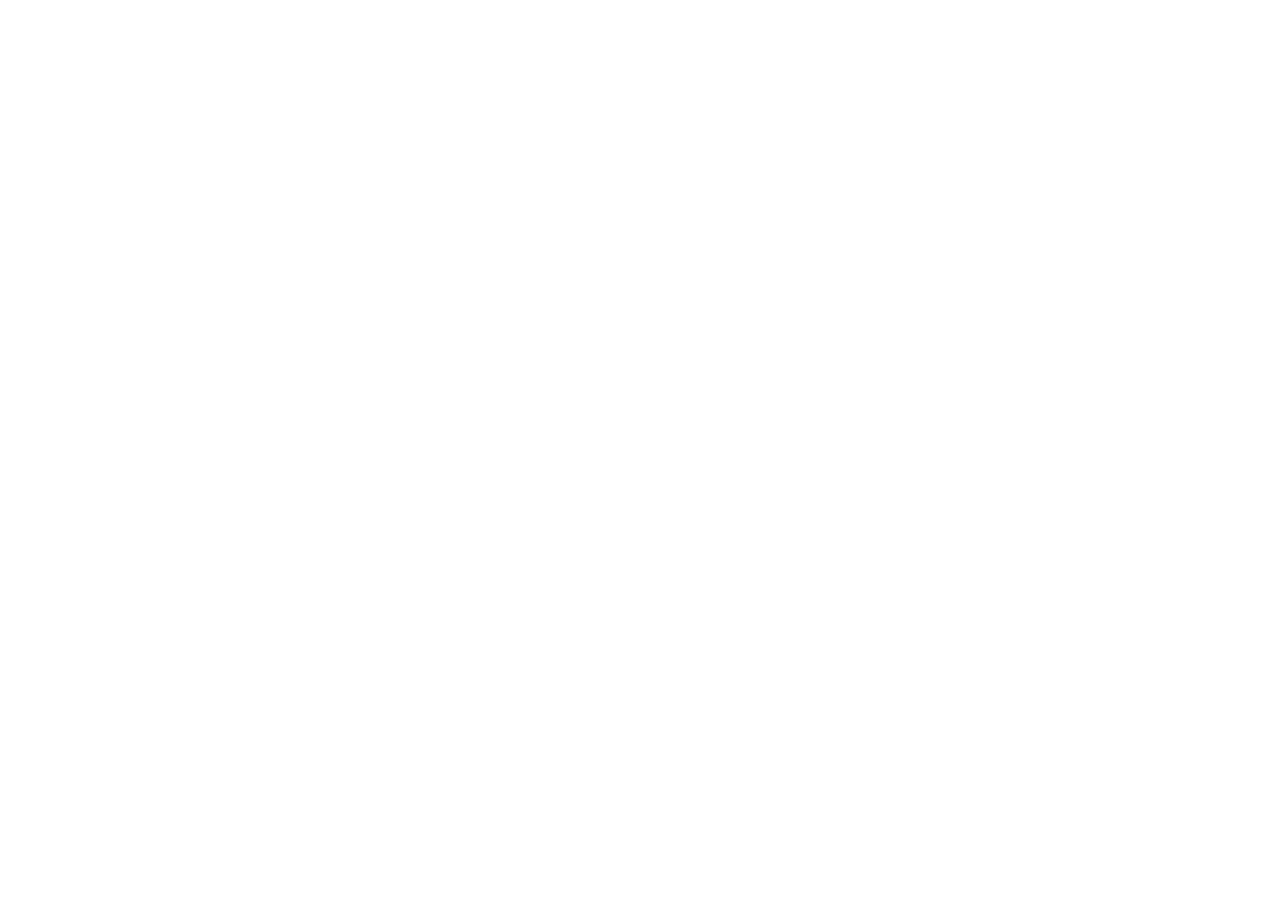
==== blog.html @ d8f04a01 "added blog" ====
<!DOCTYPE html>
<html lang="en">
<head>
    <meta charset="UTF-8">
    <meta http-equiv="X-UA-Compatible" content="IE=edge">
    <meta name="viewport" content="width=device-width, initial-scale=1.0">
    <title>Typing Monster</title>
</head>
<body>

</body>
</html>
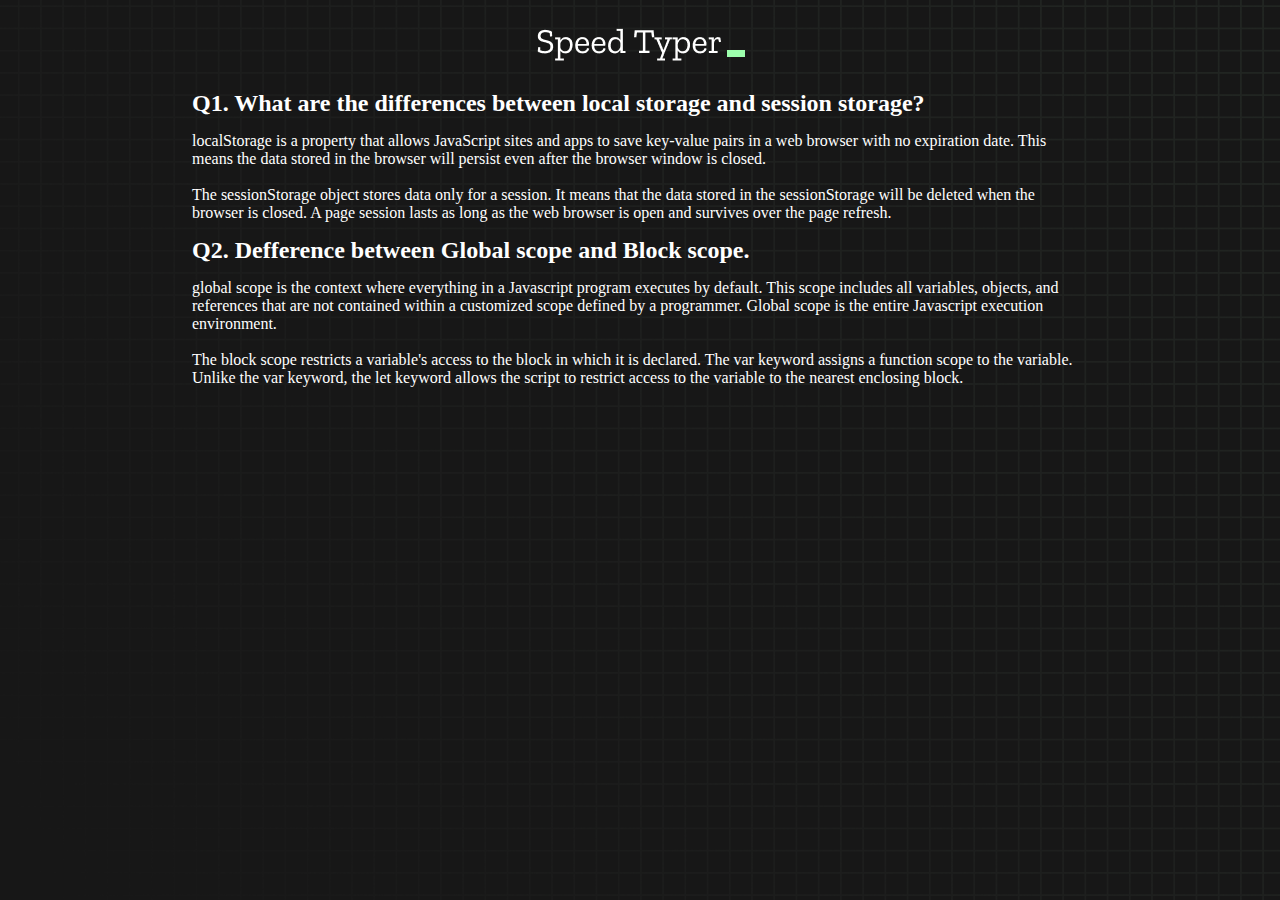
==== commit 4fed3ec7: "added QnA" ====
--- a/blog.html
+++ b/blog.html
@@ -4,9 +4,28 @@
     <meta charset="UTF-8">
     <meta http-equiv="X-UA-Compatible" content="IE=edge">
     <meta name="viewport" content="width=device-width, initial-scale=1.0">
-    <title>Typing Monster</title>
+    <title>Speed Typer</title>
+    <link rel="stylesheet" href="styles.css" />
+    <link rel="preconnect" href="https://fonts.googleapis.com" />
+    <link rel="preconnect" href="https://fonts.gstatic.com" crossorigin />
 </head>
 <body>
-
+    <h1 class="title"><img src="./logo.png" /></h1>
+    <section>
+        <div class="box-container">
+            <h2 style="padding-bottom: 15px ;">Q1. What are the differences between local storage and session storage?</h2>
+            <p style="padding-bottom: 15px;">localStorage is a property that allows JavaScript sites and apps to save key-value pairs in a web browser with no expiration date. This means the data stored in the browser will persist even after the browser window is closed. <br><br>
+            The sessionStorage object stores data only for a session. It means that the data stored in the sessionStorage will be deleted when the browser is closed. A page session lasts as long as the web browser is open and survives over the page refresh.
+            </p>
+            <h2 style="padding-bottom: 15px;">Q2. Defference between Global scope and Block scope.</h2>
+            <p style="padding-bottom: 15px;">global scope is the context where everything in a Javascript program executes by default. This scope includes all variables, objects, and references that are not contained within a customized scope defined by a programmer. Global scope is the entire Javascript execution environment. <br><br>
+                The block scope restricts a variable's access to the block in which it is declared. The var keyword assigns a function scope to the variable. Unlike the var keyword, the let keyword allows the script to restrict access to the variable to the nearest enclosing block.
+            </p>
+            <h2 style="padding-bottom: 15px ;"></h2>
+            <p style="padding-bottom: 15px ;"></p>
+            <h2 style="padding-bottom: 15px ;"></h2>
+            <p style="padding-bottom: 15px ;"></p>
+        </div>
+    </section>
 </body>
 </html>--- a/styles.css
+++ b/styles.css
@@ -0,0 +1,202 @@
+* {
+  padding: 0;
+  margin: 0;
+  box-sizing: border-box;
+}
+
+body {
+  background-image: url("./bg.png");
+  background-size: cover;
+  background-position: left top;
+  font-family: "Zilla Slab", serif;
+  color: white;
+}
+
+.box-container {
+  width: 70%;
+  margin: 0 auto;
+}
+
+#question {
+  height: 100px;
+  display: flex;
+  align-items: center;
+  justify-content: center;
+  color: white;
+  font-size: 25px;
+  border-radius: 15px;
+  background: rgb(255, 255, 255);
+  background: linear-gradient(
+    92.49deg,
+    rgba(255, 255, 255, 0.1) 0.18%,
+    rgba(255, 255, 255, 0.05) 99.85%
+  );
+  backdrop-filter: blur(5px);
+  margin-bottom: 30px;
+}
+
+#display {
+  height: 100px;
+  display: flex;
+  flex-wrap: wrap;
+  align-items: center;
+  padding-left: 5rem;
+  color: white;
+  font-size: 32px;
+  background-color: #171717;
+  border: 2px solid #9dffad;
+  border-radius: 15px;
+}
+
+#countdown {
+  position: fixed;
+  height: 100vh;
+  width: 100vw;
+  background-color: rgba(0, 0, 0, 0.8);
+  top: 0;
+  left: 0;
+  display: flex;
+  align-items: center;
+  justify-content: center;
+  font-size: 3rem;
+  color: white;
+  display: none;
+}
+#result {
+  position: fixed;
+  top: 50%; 
+  left: 50%;
+  transform: translate(-50%, -50%);
+  height: 250px;
+  width: 400px;
+  background-color: #171717;
+  border-radius: 15px;
+  border: 2px solid #9dffad;
+  color: white;
+  text-align: center;
+  padding: 2rem;
+}
+#show-time{
+  text-align: center;
+  color: white;
+  margin: 10px 0;
+}
+
+.green {
+  color: #9dffad;
+}
+.red {
+  color: #eb6565;
+}
+.bold {
+  font-weight: 700;
+}
+.inactive {
+  border: 2px solid white !important;
+}
+.hidden {
+  display: none;
+}
+.title {
+  text-align: center;
+  color: white;
+  margin: 20px 0;
+}
+
+.divider-container {
+  height: 80px;
+  display: flex;
+  justify-content: center;
+  align-items: center;
+  gap: 15px;
+  margin: 0 auto;
+}
+
+.line {
+  height: 2px;
+  background: white;
+  width: 100%;
+}
+
+.title2 {
+  color: white;
+  display: block;
+}
+
+.buttons {
+  display: flex;
+  justify-content: center;
+  margin: 30px 0;
+}
+button {
+  padding: 10px 20px;
+  border: none;
+  font-size: 16px;
+  font-weight: bold;
+  width: 300px;
+  height: 50px;
+  color: white;
+  background-color: #171717;
+  border-radius: 10px;
+  border: 2px solid #9dffad;
+  cursor: pointer;
+}
+
+#histories {
+  display: flex;
+  flex-wrap: wrap;
+  justify-content: space-around;
+}
+
+.card {
+  display: grid;
+  width: 30%;
+  height: 200px;
+  padding: 50px;
+  justify-content: space-between;
+  align-items: center;
+  padding: 20px 30px;
+  color: white;
+  border-radius: 15px;
+  background: rgb(255, 255, 255);
+  background: linear-gradient(
+    92.49deg,
+    rgba(255, 255, 255, 0.1) 0.18%,
+    rgba(255, 255, 255, 0.05) 99.85%
+  );
+  backdrop-filter: blur(5px);
+  margin-bottom: 30px;
+}
+
+@media only screen and (max-width: 600px) {
+  .card{
+    display: flex;
+    height: 100%;
+    width: 100%;
+  }
+}
+
+#modal-background {
+  background: rgb(255, 255, 255);
+  background: linear-gradient(
+    92.49deg,
+    rgba(255, 255, 255, 0.1) 0.18%,
+    rgba(255, 255, 255, 0.05) 99.85%
+  );
+  backdrop-filter: blur(5px);
+  height: 100vh;
+  width: 100%;
+  position: fixed;
+  top: 0;
+}
+
+@media only screen and (max-width: 700px) {
+  .box-container {
+    padding: 0 20px;
+    width: 100%;
+  }
+  .card {
+    flex-direction: column;
+  }
+}
+
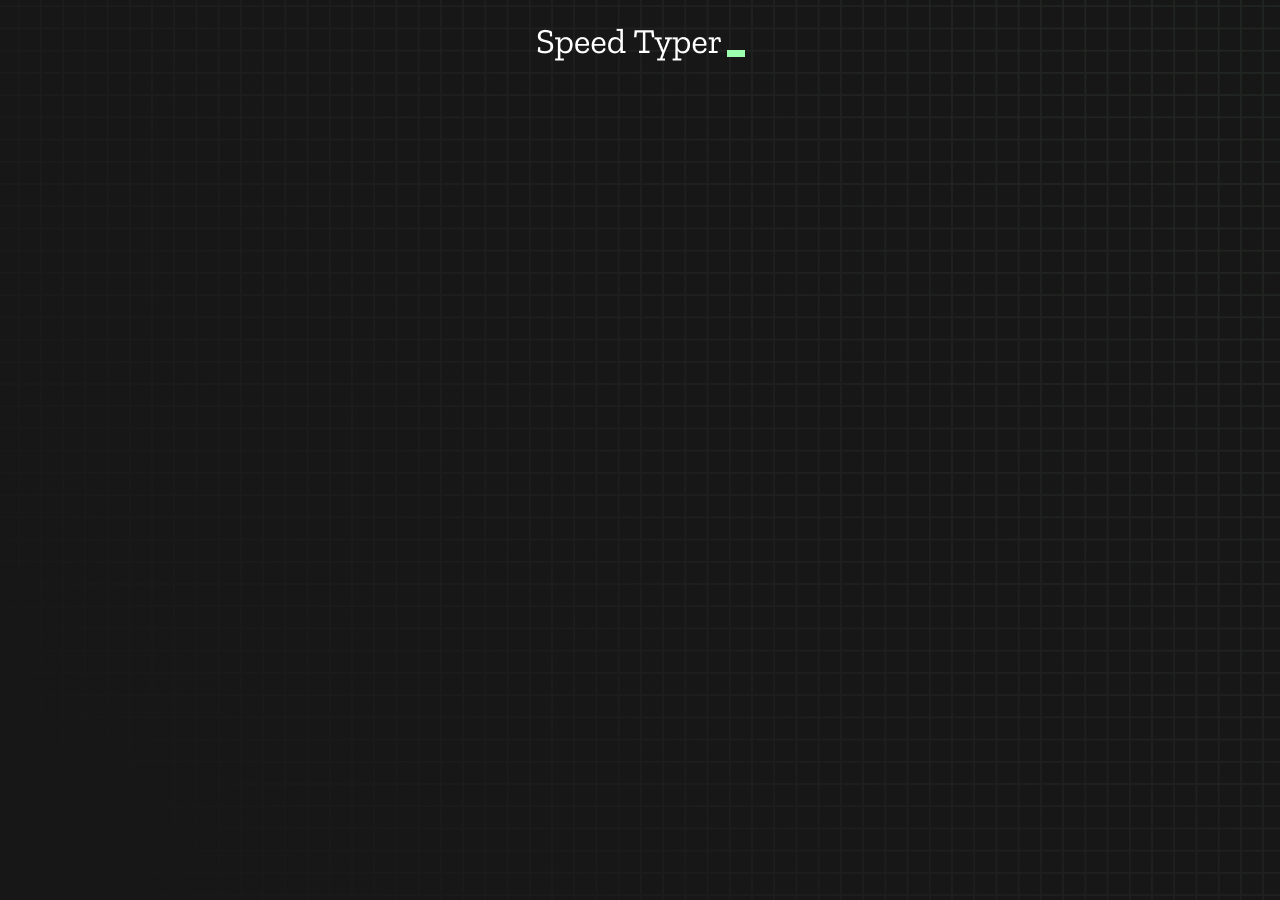
==== commit c5827970: "added blog.html" ====
--- a/blog.html
+++ b/blog.html
@@ -12,20 +12,7 @@
 <body>
     <h1 class="title"><img src="./logo.png" /></h1>
     <section>
-        <div class="box-container">
-            <h2 style="padding-bottom: 15px ;">Q1. What are the differences between local storage and session storage?</h2>
-            <p style="padding-bottom: 15px;">localStorage is a property that allows JavaScript sites and apps to save key-value pairs in a web browser with no expiration date. This means the data stored in the browser will persist even after the browser window is closed. <br><br>
-            The sessionStorage object stores data only for a session. It means that the data stored in the sessionStorage will be deleted when the browser is closed. A page session lasts as long as the web browser is open and survives over the page refresh.
-            </p>
-            <h2 style="padding-bottom: 15px;">Q2. Defference between Global scope and Block scope.</h2>
-            <p style="padding-bottom: 15px;">global scope is the context where everything in a Javascript program executes by default. This scope includes all variables, objects, and references that are not contained within a customized scope defined by a programmer. Global scope is the entire Javascript execution environment. <br><br>
-                The block scope restricts a variable's access to the block in which it is declared. The var keyword assigns a function scope to the variable. Unlike the var keyword, the let keyword allows the script to restrict access to the variable to the nearest enclosing block.
-            </p>
-            <h2 style="padding-bottom: 15px ;"></h2>
-            <p style="padding-bottom: 15px ;"></p>
-            <h2 style="padding-bottom: 15px ;"></h2>
-            <p style="padding-bottom: 15px ;"></p>
-        </div>
+        
     </section>
 </body>
 </html>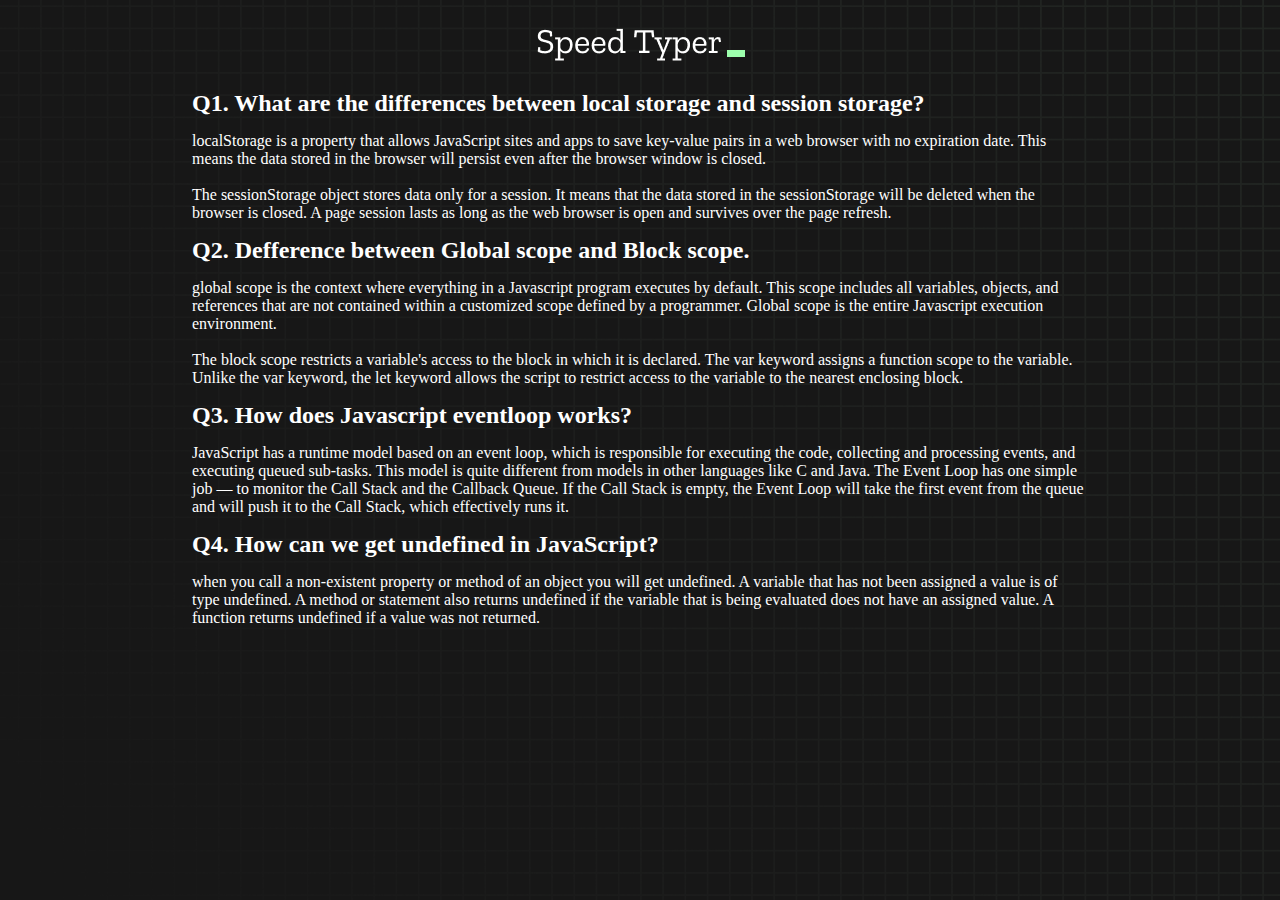
==== commit 04af82a0: "added QNA" ====
--- a/blog.html
+++ b/blog.html
@@ -12,7 +12,20 @@
 <body>
     <h1 class="title"><img src="./logo.png" /></h1>
     <section>
-        
+        <div class="box-container">
+            <h2 style="padding-bottom: 15px ;">Q1. What are the differences between local storage and session storage?</h2>
+            <p style="padding-bottom: 15px;">localStorage is a property that allows JavaScript sites and apps to save key-value pairs in a web browser with no expiration date. This means the data stored in the browser will persist even after the browser window is closed. <br><br>
+            The sessionStorage object stores data only for a session. It means that the data stored in the sessionStorage will be deleted when the browser is closed. A page session lasts as long as the web browser is open and survives over the page refresh.
+            </p>
+            <h2 style="padding-bottom: 15px;">Q2. Defference between Global scope and Block scope.</h2>
+            <p style="padding-bottom: 15px;">global scope is the context where everything in a Javascript program executes by default. This scope includes all variables, objects, and references that are not contained within a customized scope defined by a programmer. Global scope is the entire Javascript execution environment. <br><br>
+                The block scope restricts a variable's access to the block in which it is declared. The var keyword assigns a function scope to the variable. Unlike the var keyword, the let keyword allows the script to restrict access to the variable to the nearest enclosing block.
+            </p>
+            <h2 style="padding-bottom: 15px ;">Q3. How does Javascript eventloop works?</h2>
+            <p style="padding-bottom: 15px ;">JavaScript has a runtime model based on an event loop, which is responsible for executing the code, collecting and processing events, and executing queued sub-tasks. This model is quite different from models in other languages like C and Java. The Event Loop has one simple job — to monitor the Call Stack and the Callback Queue. If the Call Stack is empty, the Event Loop will take the first event from the queue and will push it to the Call Stack, which effectively runs it. </p>
+            <h2 style="padding-bottom: 15px ;">Q4. How can we get undefined in JavaScript?</h2>
+            <p style="padding-bottom: 15px ;">when you call a non-existent property or method of an object you will get undefined. A variable that has not been assigned a value is of type undefined. A method or statement also returns undefined if the variable that is being evaluated does not have an assigned value. A function returns undefined if a value was not returned.</p>
+        </div>
     </section>
 </body>
 </html>